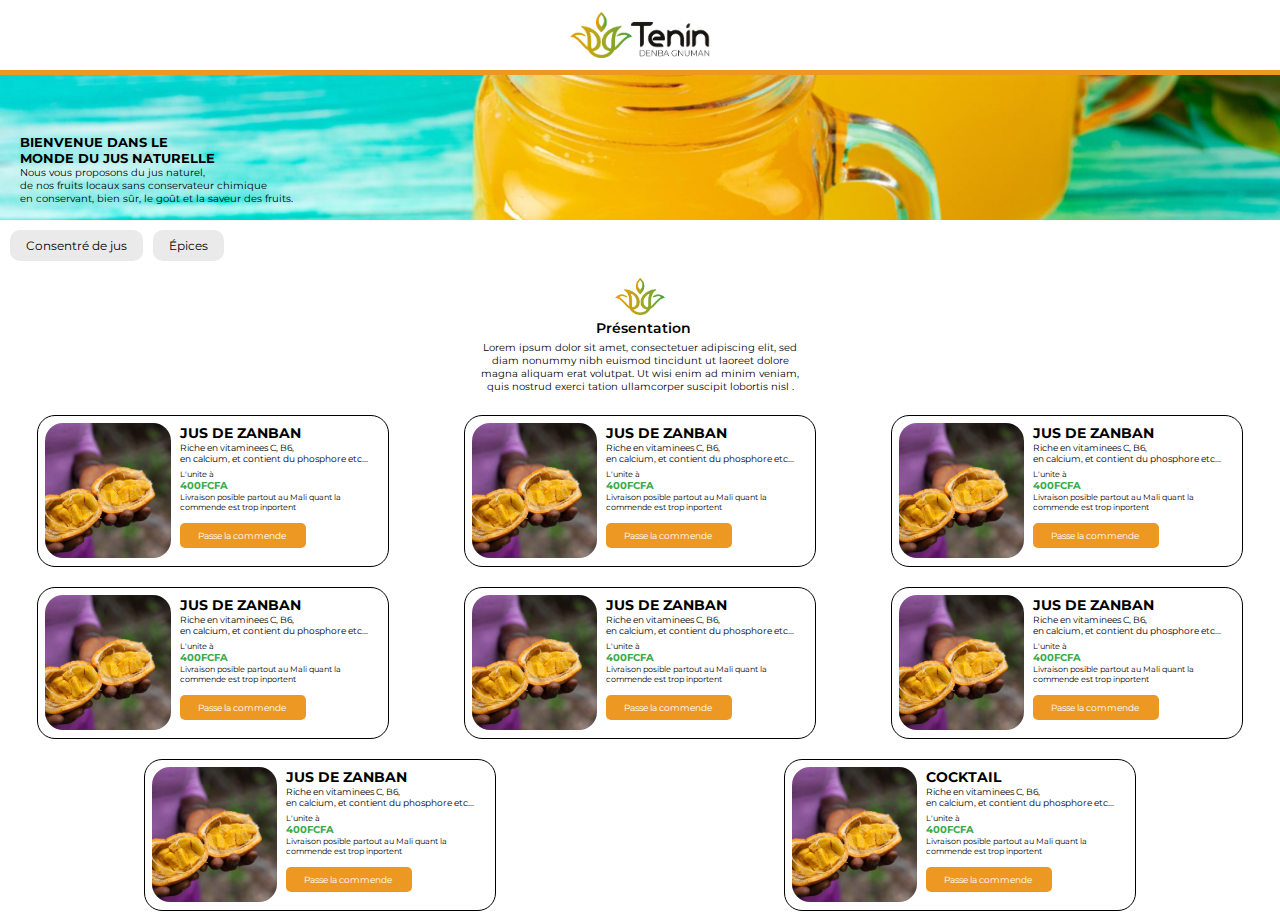
==== index.html @ f56ebce5 "lknkjhj" ====
<!DOCTYPE html>
<html lang="en">
<head>
    <meta charset="UTF-8">
    <meta http-equiv="X-UA-Compatible" content="IE=edge">
    <meta name="viewport" content="width=device-width, initial-scale=1.0">
    <link rel="stylesheet" href="head.css">
    <link rel="stylesheet" href="main.css">
    <link
    href="https://fonts.googleapis.com/css2?family=Montserrat:ital,wght@0,100;0,400;0,500;0,600;0,900;1,500;1,800&display=swap"
    rel="stylesheet">
    <title>Accuile</title>
</head>
<body>
    <head>
        <section class="barrDeNavigations">
            <img src="./Logo/Logo_heder.png" alt="">
        </section>
        <section class="spase">
        </section>
        <section class="image">
            <img src="./src/Images/jus_fruits_frais.jpg" alt="">
            <div class="texte">
                <h1>BIENVENUE DANS LE</h1>
                <h1>MONDE DU JUS NATURELLE </h1>
                <p>Nous vous proposons du jus naturel, 
                    <br> de nos fruits locaux sans conservateur chimique 
                    <br> en conservant, bien sûr, 
                    le goût et la saveur des fruits.</p>
            </div>
        </section>
        <div class="autre">
            <a href="">Consentré de jus</a>
            <a href="">Épices</a>
        </div>
        <div class="infoDuJus">
            <div class="logo_info">
            <img src="./Logo/Logo.png" alt="">
            <h1>Présentation</h1>
            <div class="paragraf">
                <p>Lorem ipsum dolor sit amet, consectetuer adipiscing elit, 
                    sed diam nonummy nibh euismod tincidunt ut laoreet dolore 
                    magna aliquam erat volutpat. Ut wisi enim ad minim veniam, 
                    quis nostrud exerci tation ullamcorper suscipit lobortis nisl .</p>
            </div>
            </div>
        </div>
    </head>
    <main>
        <section class="contenair_produit">

            <div class="produit">
                <div class="image_produit">
                <img src="./src/Images/mad.jpg" alt="">
                </div>
                <div class="info_produi">
                <h1>JUS DE ZANBAN</h1>
                <p>Riche en vitaminees C, B6, <br> en calcium, 
                   et contient 
                    du  phosphore etc...</p>
                <h6>L'unite à</h6>
                <H5>400FCFA </H5>
                <h4>Livraison posible partout au Mali quant la commende est trop inportent</h4>
                <a href="">
                    Passe la commende
                    <img src="" alt="">
                </a>
            </div>
            </div>

            <div class="produit">
                <div class="image_produit">
                <img src="./src/Images/mad.jpg" alt="">
                </div>
                <div class="info_produi">
                <h1>JUS DE ZANBAN</h1>
                <p>Riche en vitaminees C, B6, <br> en calcium, 
                   et contient 
                    du  phosphore etc...</p>
                <h6>L'unite à</h6>
                <H5>400FCFA </H5>
                <h4>Livraison posible partout au Mali quant la commende est trop inportent</h4>
                <a href="">
                    Passe la commende
                    <img src="" alt="">
                </a>
            </div>
            </div>

            <div class="produit">
                <div class="image_produit">
                <img src="./src/Images/mad.jpg" alt="">
                </div>
                <div class="info_produi">
                <h1>JUS DE ZANBAN</h1>
                <p>Riche en vitaminees C, B6, <br> en calcium, 
                   et contient 
                    du  phosphore etc...</p>
                <h6>L'unite à</h6>
                <H5>400FCFA </H5>
                <h4>Livraison posible partout au Mali quant la commende est trop inportent</h4>
                <a href="">
                    Passe la commende
                    <img src="" alt="">
                </a>
            </div>
            </div>

            <div class="produit">
                <div class="image_produit">
                <img src="./src/Images/mad.jpg" alt="">
                </div>
                <div class="info_produi">
                <h1>JUS DE ZANBAN</h1>
                <p>Riche en vitaminees C, B6, <br> en calcium, 
                   et contient 
                    du  phosphore etc...</p>
                <h6>L'unite à</h6>
                <H5>400FCFA </H5>
                <h4>Livraison posible partout au Mali quant la commende est trop inportent</h4>
                <a href="">
                    Passe la commende
                    <img src="" alt="">
                </a>
            </div>
            </div>

            <div class="produit">
                <div class="image_produit">
                <img src="./src/Images/mad.jpg" alt="">
                </div>
                <div class="info_produi">
                <h1>JUS DE ZANBAN</h1>
                <p>Riche en vitaminees C, B6, <br> en calcium, 
                   et contient 
                    du  phosphore etc...</p>
                <h6>L'unite à</h6>
                <H5>400FCFA </H5>
                <h4>Livraison posible partout au Mali quant la commende est trop inportent</h4>
                <a href="">
                    Passe la commende
                    <img src="" alt="">
                </a>
            </div>
            </div>

            <div class="produit">
                <div class="image_produit">
                <img src="./src/Images/mad.jpg" alt="">
                </div>
                <div class="info_produi">
                <h1>JUS DE ZANBAN</h1>
                <p>Riche en vitaminees C, B6, <br> en calcium, 
                   et contient 
                    du  phosphore etc...</p>
                <h6>L'unite à</h6>
                <H5>400FCFA </H5>
                <h4>Livraison posible partout au Mali quant la commende est trop inportent</h4>
                <a href="">
                    Passe la commende
                    <img src="" alt="">
                </a>
            </div>
            </div>

            <div class="produit">
                <div class="image_produit">
                <img src="./src/Images/mad.jpg" alt="">
                </div>
                <div class="info_produi">
                <h1>JUS DE ZANBAN</h1>
                <p>Riche en vitaminees C, B6, <br> en calcium, 
                   et contient 
                    du  phosphore etc...</p>
                <h6>L'unite à</h6>
                <H5>400FCFA </H5>
                <h4>Livraison posible partout au Mali quant la commende est trop inportent</h4>
                <a href="">
                    Passe la commende
                    <img src="" alt="">
                </a>
            </div>
            </div>

            <div class="produit">
                <div class="image_produit">
                <img src="./src/Images/mad.jpg" alt="">
                </div>
                <div class="info_produi">
                <h1>COCKTAIL</h1>
                <p>Riche en vitaminees C, B6, <br> en calcium, 
                   et contient 
                    du  phosphore etc...</p>
                <h6>L'unite à</h6>
                <H5>400FCFA </H5>
                <h4>Livraison posible partout au Mali quant la commende est trop inportent</h4>
                <a href="">
                    Passe la commende
                    <img src="" alt="">
                </a>
            </div>
            </div>
        </section>
    </main>
</body>
</html>
---- head.css ----
*{
    padding: 0%;
    margin: 0%;
    text-decoration: none;
    font-family: 'Montserrat', sans-serif;
}
.barrDeNavigations {
    width: 100%;
    height: 70px;
    background-color: #ffffff;
    display: flex;
    justify-content: center;
    align-items: center;
    position: fixed;
    border-bottom: 5px solid #ED9822;
}
.barrDeNavigations img{
    width: 140px;
}

.spase{
width: 100%;
height: 70px;
background-color: aqua;
}
.image{
    width: 100%;
    height: 150px;
}

.image img{
    width: 100%;
    height: 100%;
    object-fit: cover;
}
.texte{
    margin-top: -90px;
    margin-left: 20px;
}
.texte h1{
    font-size: 13px;
}
.texte p {
    font-size: 10px;
}
.autre{
    display: flex;
    margin-top: 10px;
    margin-bottom: 17px;
}
.autre a{
    font-size: 12px;
    margin-left: 10px;
    padding: 8px 16px;
    background-color: #eaeaea;
    color: #000000;
    border-radius: 10px;
}

/*pour les informartions*/
/*presentations*/
.logo_info{
    width: 100%;
    display: flex;
    flex-wrap: wrap;
    align-items: center;
    justify-content: center;
  
}
.logo_info img{
    width: 50px;
    padding: 0px 40%;
    margin-bottom: 4px;
}
.logo_info h1{
    font-weight: 600;
    font-size: 14px;
    margin-left: 7px;
    color: #000000;
    padding: 0px 40%;
    margin-bottom: 4px;
}
/*paragrave*/
.paragraf {
    width: 100%;
    display: flex;
    justify-content: center;
    justify-content: center;
    background-color: aqua;
}
.paragraf p{
    width: 330px;
    font-size: 10px;
    text-align: center;
    margin-bottom: 12px;
}
---- main.css ----
.contenair_produit{
    width: 100%;
    height: 100%;
    display: flex;
    flex-wrap: wrap;
    justify-content: space-around;
}

.produit{
    margin-top: 10px;
    width: 350px;
    height: 150px;
    display: flex;
    border-radius: 18px;
    border: 1px solid black;
    margin-bottom: 10px;
   
}

.image_produit{
    width: 40%;
    display: flex;
    justify-content: center;
    align-items: center;
    
}
.image_produit img{
    width: 90%;
    height: 90%;
    object-fit: cover;
    border-radius: 18px;
}
.info_produi{
    width: 60%;
    margin-top: 8px;
    margin-left: 2px;
}
.info_produi h1{
    font-size: 14px;
}

.info_produi p{
    font-size: 9px;
    margin-bottom: 5px;
}
.info_produi a{
    font-size: 9px;
    background-color:  #ED9822;
    padding: 7px 18px;
    color: rgb(255, 255, 255);
    border-radius: 5px;
}
.info_produi H5{
    font-size: 10px;
    color: #36AA49;
    font-weight: 700;
}
.info_produi h6{
    font-weight: 400;
    font-size: 8px;
}
.info_produi h4{
    font-weight: 400;
    font-size: 8px;
    margin-bottom: 12px;
}
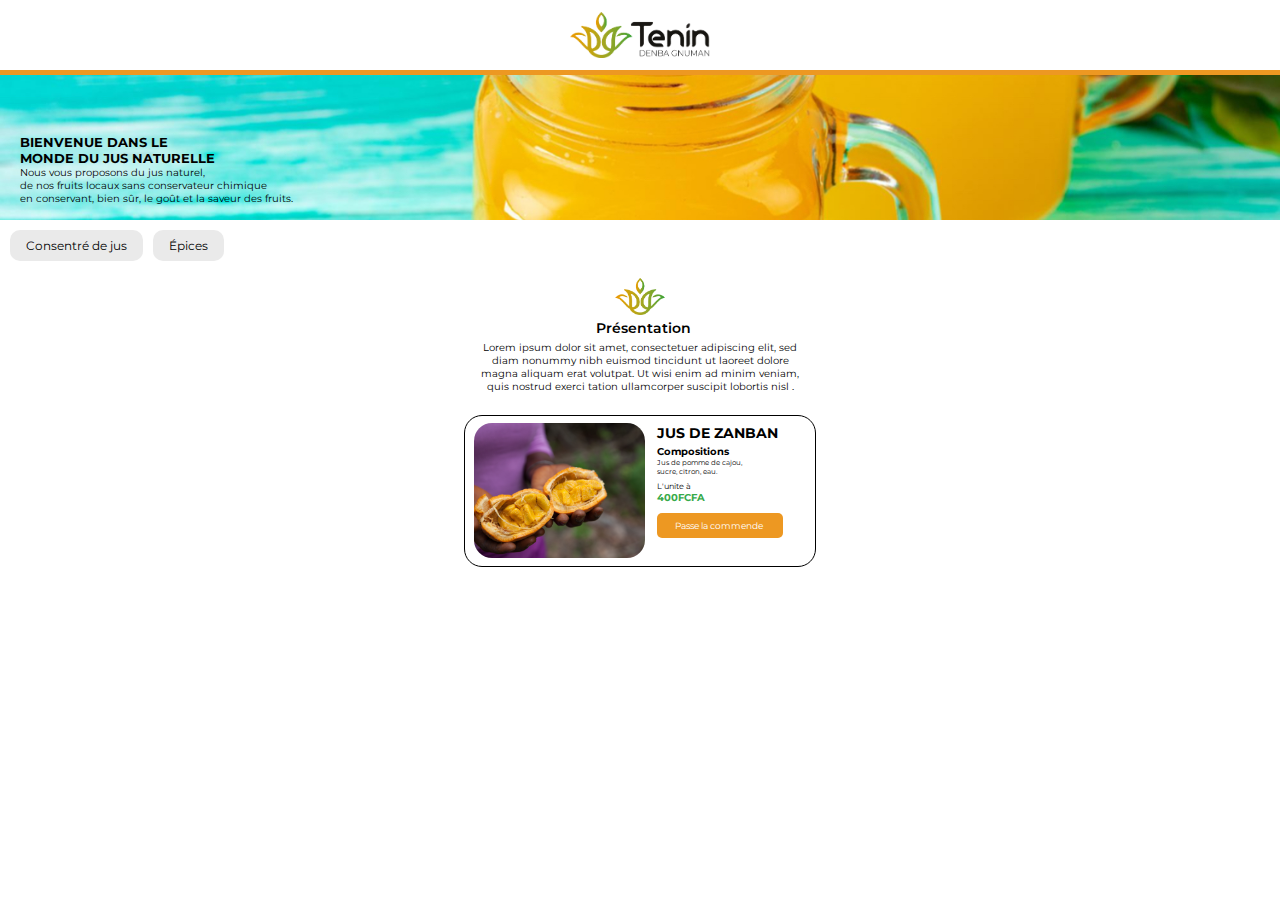
==== commit d49e64d6: "krklkkr" ====
--- a/index.html
+++ b/index.html
@@ -55,151 +55,17 @@
                 </div>
                 <div class="info_produi">
                 <h1>JUS DE ZANBAN</h1>
-                <p>Riche en vitaminees C, B6, <br> en calcium, 
-                   et contient 
-                    du  phosphore etc...</p>
+                <h2>Compositions</h2>
+                <p>Jus de pomme de cajou, <br> sucre, citron, eau.</p>
                 <h6>L'unite à</h6>
                 <H5>400FCFA </H5>
-                <h4>Livraison posible partout au Mali quant la commende est trop inportent</h4>
-                <a href="">
+                <a href="./Pages/Commande de produit/cajou.html">
                     Passe la commende
                     <img src="" alt="">
                 </a>
             </div>
             </div>
 
-            <div class="produit">
-                <div class="image_produit">
-                <img src="./src/Images/mad.jpg" alt="">
-                </div>
-                <div class="info_produi">
-                <h1>JUS DE ZANBAN</h1>
-                <p>Riche en vitaminees C, B6, <br> en calcium, 
-                   et contient 
-                    du  phosphore etc...</p>
-                <h6>L'unite à</h6>
-                <H5>400FCFA </H5>
-                <h4>Livraison posible partout au Mali quant la commende est trop inportent</h4>
-                <a href="">
-                    Passe la commende
-                    <img src="" alt="">
-                </a>
-            </div>
-            </div>
-
-            <div class="produit">
-                <div class="image_produit">
-                <img src="./src/Images/mad.jpg" alt="">
-                </div>
-                <div class="info_produi">
-                <h1>JUS DE ZANBAN</h1>
-                <p>Riche en vitaminees C, B6, <br> en calcium, 
-                   et contient 
-                    du  phosphore etc...</p>
-                <h6>L'unite à</h6>
-                <H5>400FCFA </H5>
-                <h4>Livraison posible partout au Mali quant la commende est trop inportent</h4>
-                <a href="">
-                    Passe la commende
-                    <img src="" alt="">
-                </a>
-            </div>
-            </div>
-
-            <div class="produit">
-                <div class="image_produit">
-                <img src="./src/Images/mad.jpg" alt="">
-                </div>
-                <div class="info_produi">
-                <h1>JUS DE ZANBAN</h1>
-                <p>Riche en vitaminees C, B6, <br> en calcium, 
-                   et contient 
-                    du  phosphore etc...</p>
-                <h6>L'unite à</h6>
-                <H5>400FCFA </H5>
-                <h4>Livraison posible partout au Mali quant la commende est trop inportent</h4>
-                <a href="">
-                    Passe la commende
-                    <img src="" alt="">
-                </a>
-            </div>
-            </div>
-
-            <div class="produit">
-                <div class="image_produit">
-                <img src="./src/Images/mad.jpg" alt="">
-                </div>
-                <div class="info_produi">
-                <h1>JUS DE ZANBAN</h1>
-                <p>Riche en vitaminees C, B6, <br> en calcium, 
-                   et contient 
-                    du  phosphore etc...</p>
-                <h6>L'unite à</h6>
-                <H5>400FCFA </H5>
-                <h4>Livraison posible partout au Mali quant la commende est trop inportent</h4>
-                <a href="">
-                    Passe la commende
-                    <img src="" alt="">
-                </a>
-            </div>
-            </div>
-
-            <div class="produit">
-                <div class="image_produit">
-                <img src="./src/Images/mad.jpg" alt="">
-                </div>
-                <div class="info_produi">
-                <h1>JUS DE ZANBAN</h1>
-                <p>Riche en vitaminees C, B6, <br> en calcium, 
-                   et contient 
-                    du  phosphore etc...</p>
-                <h6>L'unite à</h6>
-                <H5>400FCFA </H5>
-                <h4>Livraison posible partout au Mali quant la commende est trop inportent</h4>
-                <a href="">
-                    Passe la commende
-                    <img src="" alt="">
-                </a>
-            </div>
-            </div>
-
-            <div class="produit">
-                <div class="image_produit">
-                <img src="./src/Images/mad.jpg" alt="">
-                </div>
-                <div class="info_produi">
-                <h1>JUS DE ZANBAN</h1>
-                <p>Riche en vitaminees C, B6, <br> en calcium, 
-                   et contient 
-                    du  phosphore etc...</p>
-                <h6>L'unite à</h6>
-                <H5>400FCFA </H5>
-                <h4>Livraison posible partout au Mali quant la commende est trop inportent</h4>
-                <a href="">
-                    Passe la commende
-                    <img src="" alt="">
-                </a>
-            </div>
-            </div>
-
-            <div class="produit">
-                <div class="image_produit">
-                <img src="./src/Images/mad.jpg" alt="">
-                </div>
-                <div class="info_produi">
-                <h1>COCKTAIL</h1>
-                <p>Riche en vitaminees C, B6, <br> en calcium, 
-                   et contient 
-                    du  phosphore etc...</p>
-                <h6>L'unite à</h6>
-                <H5>400FCFA </H5>
-                <h4>Livraison posible partout au Mali quant la commende est trop inportent</h4>
-                <a href="">
-                    Passe la commende
-                    <img src="" alt="">
-                </a>
-            </div>
-            </div>
         </section>
     </main>
 </body>
--- a/main.css
+++ b/main.css
@@ -18,7 +18,7 @@
 }
 
 .image_produit{
-    width: 40%;
+    width: 60%;
     display: flex;
     justify-content: center;
     align-items: center;
@@ -31,7 +31,7 @@
     border-radius: 18px;
 }
 .info_produi{
-    width: 60%;
+    width: 50%;
     margin-top: 8px;
     margin-left: 2px;
 }
@@ -40,7 +40,7 @@
 }
 
 .info_produi p{
-    font-size: 9px;
+    font-size: 7px;
     margin-bottom: 5px;
 }
 .info_produi a{
@@ -54,13 +54,15 @@
     font-size: 10px;
     color: #36AA49;
     font-weight: 700;
+    margin-bottom: 10px;
 }
 .info_produi h6{
     font-weight: 400;
     font-size: 8px;
 }
-.info_produi h4{
-    font-weight: 400;
-    font-size: 8px;
-    margin-bottom: 12px;
+
+.info_produi h2{
+    margin-top: 3px;
+    font-size: 10px;
+    color: rgb(0, 0, 0);
 }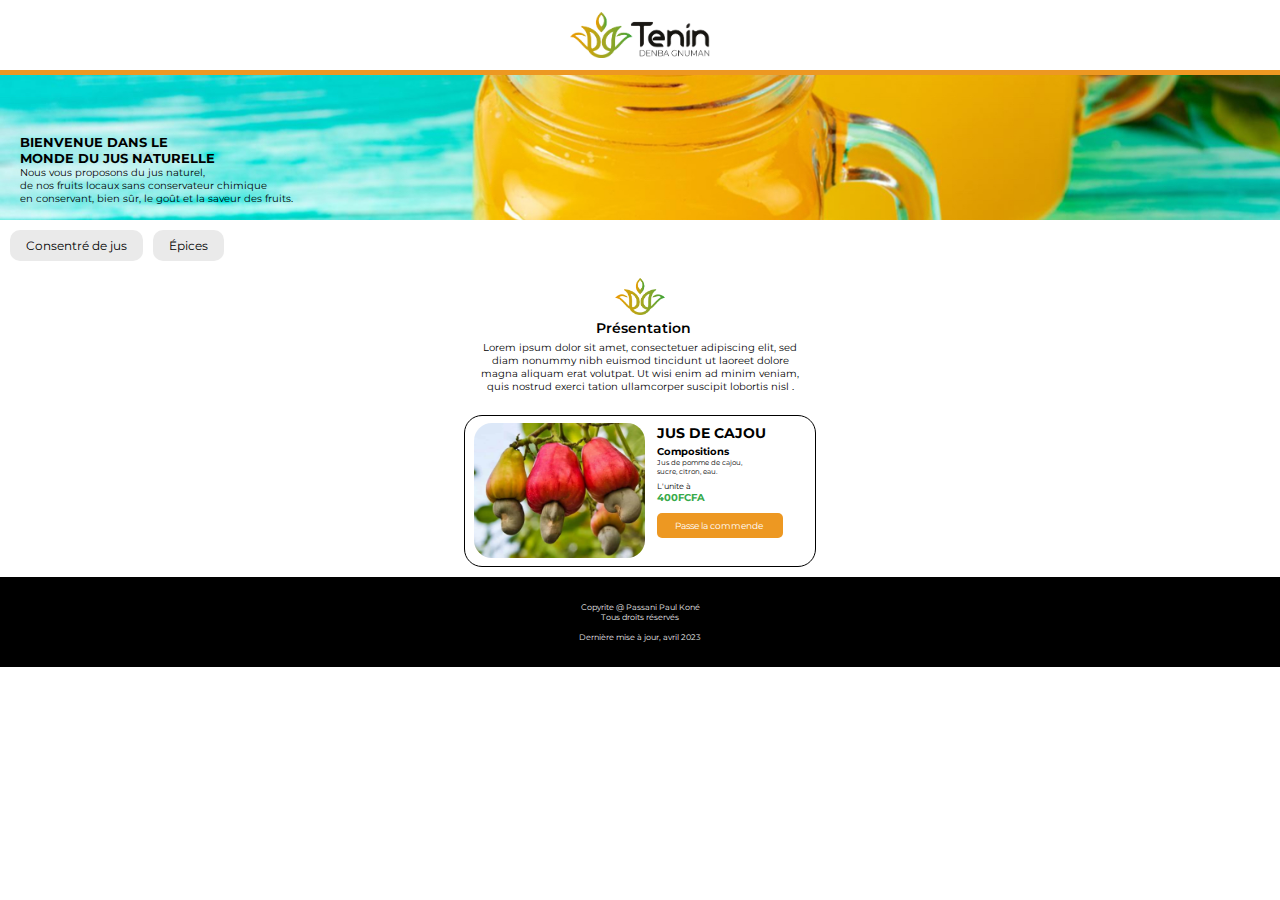
==== commit f6a4014f: "dlke,lke" ====
--- a/index.html
+++ b/index.html
@@ -51,10 +51,10 @@
 
             <div class="produit">
                 <div class="image_produit">
-                <img src="./src/Images/mad.jpg" alt="">
+                <img src="./src/Images/cajou.JPG" alt="">
                 </div>
                 <div class="info_produi">
-                <h1>JUS DE ZANBAN</h1>
+                <h1>JUS DE CAJOU</h1>
                 <h2>Compositions</h2>
                 <p>Jus de pomme de cajou, <br> sucre, citron, eau.</p>
                 <h6>L'unite à</h6>
@@ -68,5 +68,11 @@
 
         </section>
     </main>
+    <div class="baDePage">
+        <p>Copyrite @ Passani Paul Koné <br>
+        Tous droits réservés <br>
+        <br>
+        Dernière mise à jour, avril 2023 </p>
+    </div>
 </body>
 </html>--- a/head.css
+++ b/head.css
@@ -93,4 +93,20 @@
     font-size: 10px;
     text-align: center;
     margin-bottom: 12px;
+}
+
+
+/*Bas de page*/
+.baDePage{
+    display: flex;
+    justify-content: center;
+    align-items: center;
+    width: 100%;
+    height: 90px;
+    background-color: #000000;
+}
+.baDePage p{
+    text-align: center;
+    color: #eaeaea;
+    font-size: 8px;
 }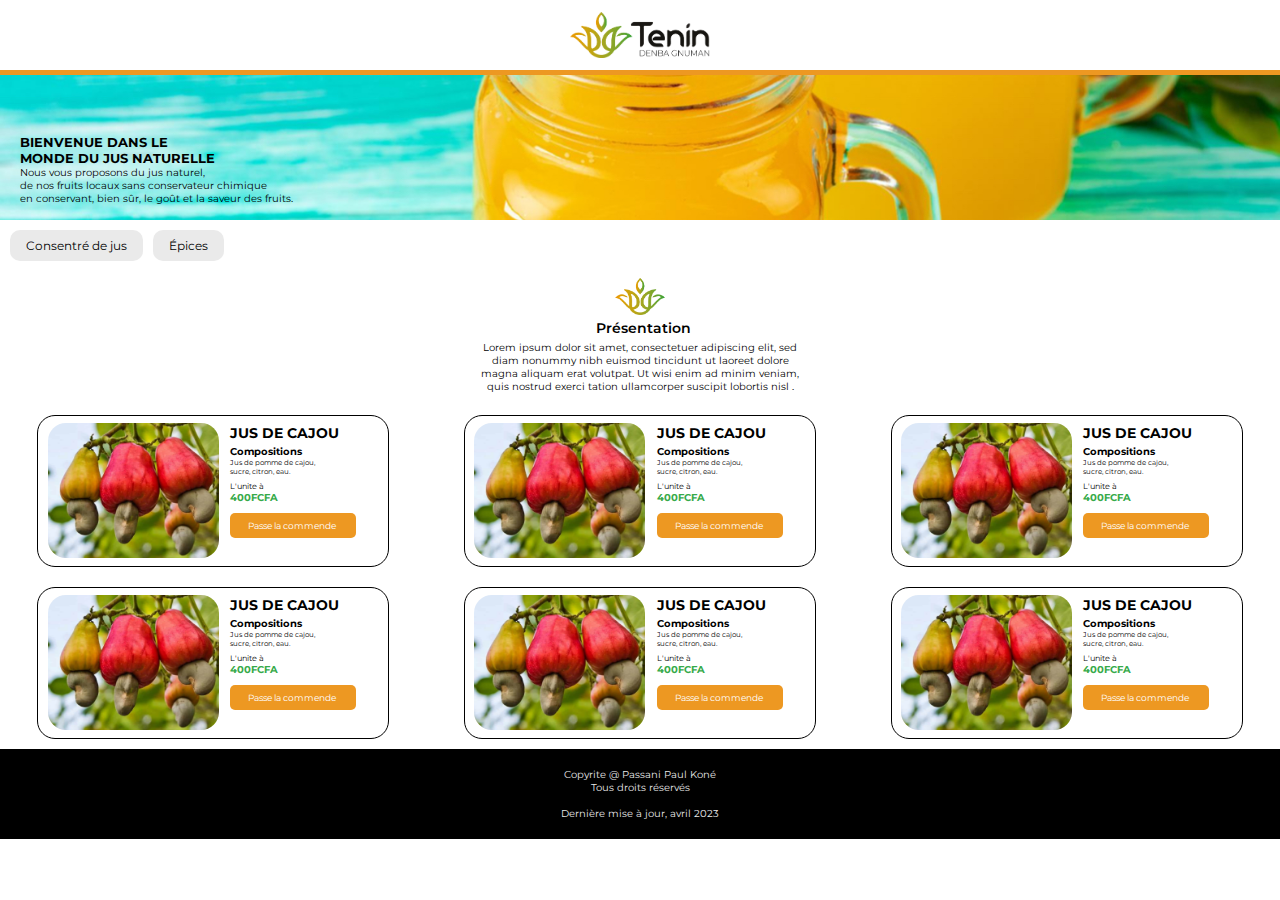
==== commit fb69e59a: "kjnkk" ====
--- a/index.html
+++ b/index.html
@@ -66,6 +66,91 @@
             </div>
             </div>
 
+            <div class="produit">
+                <div class="image_produit">
+                <img src="./src/Images/cajou.JPG" alt="">
+                </div>
+                <div class="info_produi">
+                <h1>JUS DE CAJOU</h1>
+                <h2>Compositions</h2>
+                <p>Jus de pomme de cajou, <br> sucre, citron, eau.</p>
+                <h6>L'unite à</h6>
+                <H5>400FCFA </H5>
+                <a href="./Pages/Commande de produit/cajou.html">
+                    Passe la commende
+                    <img src="" alt="">
+                </a>
+            </div>
+            </div>
+
+            <div class="produit">
+                <div class="image_produit">
+                <img src="./src/Images/cajou.JPG" alt="">
+                </div>
+                <div class="info_produi">
+                <h1>JUS DE CAJOU</h1>
+                <h2>Compositions</h2>
+                <p>Jus de pomme de cajou, <br> sucre, citron, eau.</p>
+                <h6>L'unite à</h6>
+                <H5>400FCFA </H5>
+                <a href="./Pages/Commande de produit/cajou.html">
+                    Passe la commende
+                    <img src="" alt="">
+                </a>
+            </div>
+            </div>
+
+            <div class="produit">
+                <div class="image_produit">
+                <img src="./src/Images/cajou.JPG" alt="">
+                </div>
+                <div class="info_produi">
+                <h1>JUS DE CAJOU</h1>
+                <h2>Compositions</h2>
+                <p>Jus de pomme de cajou, <br> sucre, citron, eau.</p>
+                <h6>L'unite à</h6>
+                <H5>400FCFA </H5>
+                <a href="./Pages/Commande de produit/cajou.html">
+                    Passe la commende
+                    <img src="" alt="">
+                </a>
+            </div>
+            </div>
+
+            <div class="produit">
+                <div class="image_produit">
+                <img src="./src/Images/cajou.JPG" alt="">
+                </div>
+                <div class="info_produi">
+                <h1>JUS DE CAJOU</h1>
+                <h2>Compositions</h2>
+                <p>Jus de pomme de cajou, <br> sucre, citron, eau.</p>
+                <h6>L'unite à</h6>
+                <H5>400FCFA </H5>
+                <a href="./Pages/Commande de produit/cajou.html">
+                    Passe la commende
+                    <img src="" alt="">
+                </a>
+            </div>
+            </div>
+
+            <div class="produit">
+                <div class="image_produit">
+                <img src="./src/Images/cajou.JPG" alt="">
+                </div>
+                <div class="info_produi">
+                <h1>JUS DE CAJOU</h1>
+                <h2>Compositions</h2>
+                <p>Jus de pomme de cajou, <br> sucre, citron, eau.</p>
+                <h6>L'unite à</h6>
+                <H5>400FCFA </H5>
+                <a href="./Pages/Commande de produit/cajou.html">
+                    Passe la commende
+                    <img src="" alt="">
+                </a>
+            </div>
+            </div>
+
         </section>
     </main>
     <div class="baDePage">
--- a/head.css
+++ b/head.css
@@ -108,5 +108,5 @@
 .baDePage p{
     text-align: center;
     color: #eaeaea;
-    font-size: 8px;
+    font-size: 10px;
 }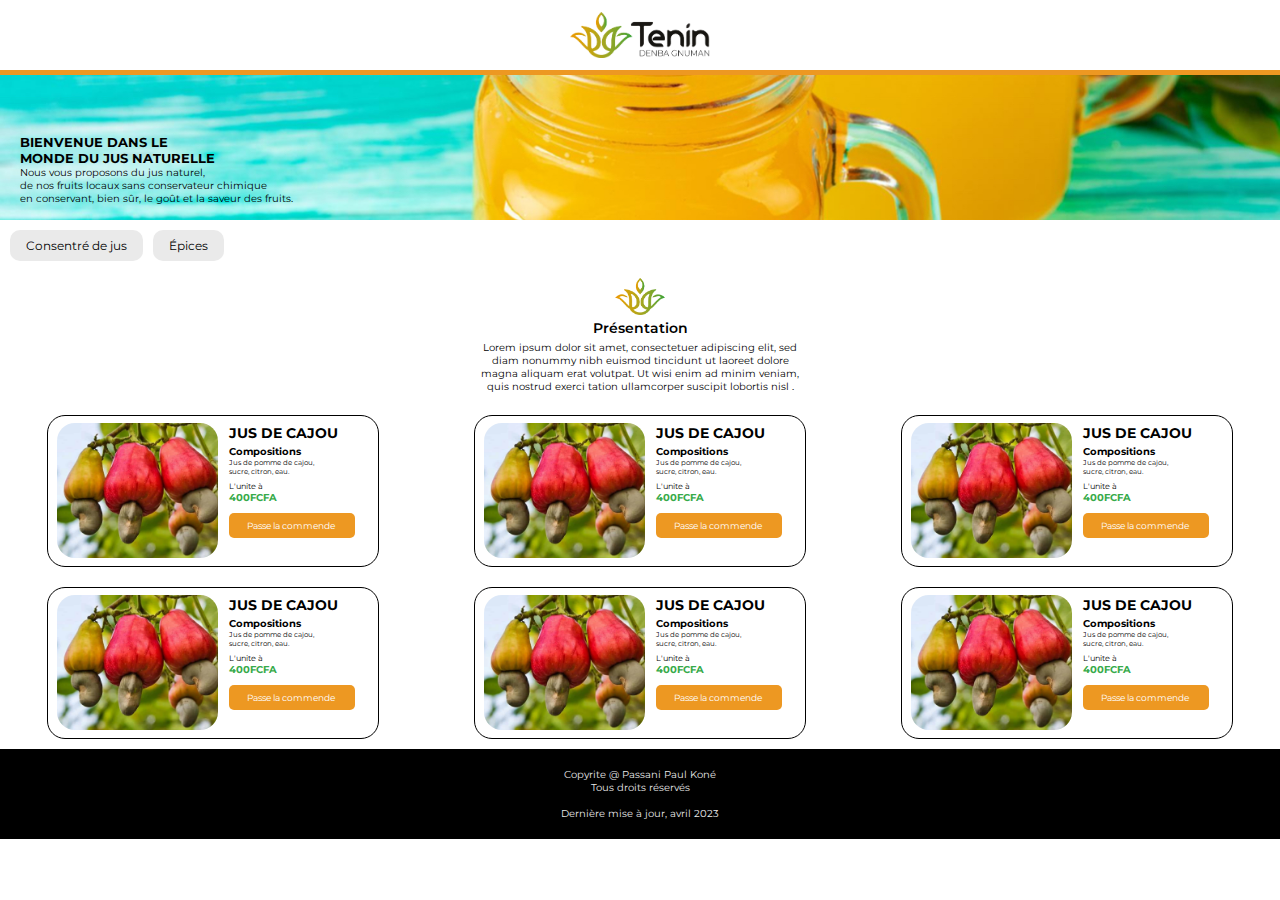
==== commit db51b097: "jbjbjkbkj" ====
--- a/index.html
+++ b/index.html
@@ -31,7 +31,7 @@
         </section>
         <div class="autre">
             <a href="">Consentré de jus</a>
-            <a href="">Épices</a>
+            <a href="./Epise/epices.html">Épices</a>
         </div>
         <div class="infoDuJus">
             <div class="logo_info">
@@ -152,12 +152,13 @@
             </div>
 
         </section>
+        <div class="baDePage">
+            <p>Copyrite @ Passani Paul Koné <br>
+            Tous droits réservés <br>
+            <br>
+            Dernière mise à jour, avril 2023 </p>
+        </div>
     </main>
-    <div class="baDePage">
-        <p>Copyrite @ Passani Paul Koné <br>
-        Tous droits réservés <br>
-        <br>
-        Dernière mise à jour, avril 2023 </p>
-    </div>
+
 </body>
 </html>--- a/head.css
+++ b/head.css
@@ -21,7 +21,7 @@
 .spase{
 width: 100%;
 height: 70px;
-background-color: aqua;
+background-color: rgb(255, 255, 255);
 }
 .image{
     width: 100%;
@@ -75,10 +75,10 @@
 .logo_info h1{
     font-weight: 600;
     font-size: 14px;
-    margin-left: 7px;
     color: #000000;
-    padding: 0px 40%;
+    width: 100%;
     margin-bottom: 4px;
+    text-align: center;
 }
 /*paragrave*/
 .paragraf {
@@ -86,7 +86,6 @@
     display: flex;
     justify-content: center;
     justify-content: center;
-    background-color: aqua;
 }
 .paragraf p{
     width: 330px;
--- a/main.css
+++ b/main.css
@@ -8,7 +8,7 @@
 
 .produit{
     margin-top: 10px;
-    width: 350px;
+    width: 330px;
     height: 150px;
     display: flex;
     border-radius: 18px;
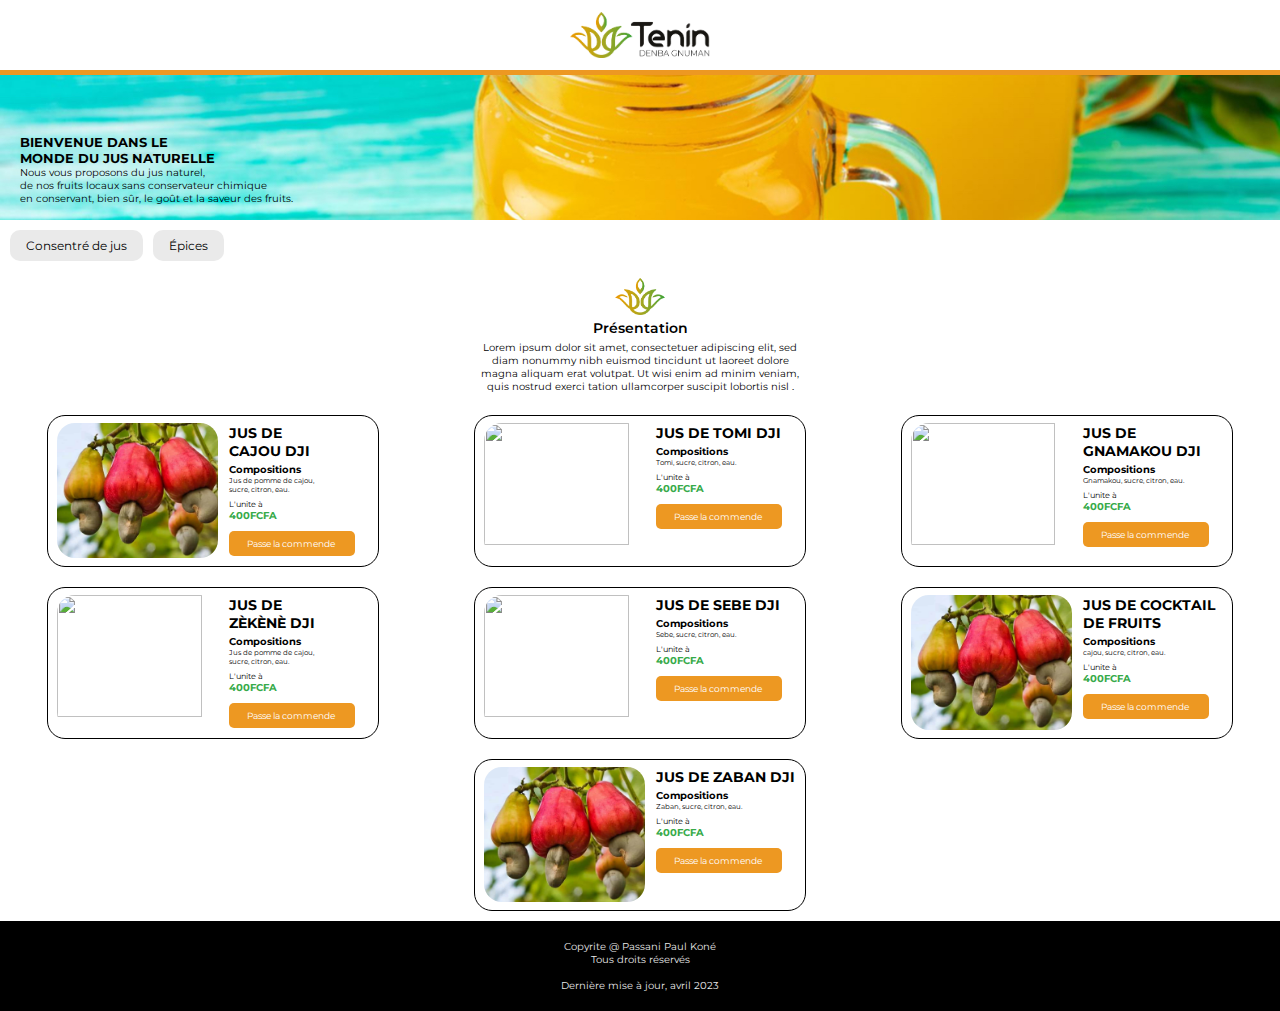
==== commit 3c6c2d93: "kkhvuh" ====
--- a/index.html
+++ b/index.html
@@ -54,9 +54,77 @@
                 <img src="./src/Images/cajou.JPG" alt="">
                 </div>
                 <div class="info_produi">
-                <h1>JUS DE CAJOU</h1>
+                <h1>JUS DE <br> CAJOU DJI</h1>
                 <h2>Compositions</h2>
                 <p>Jus de pomme de cajou, <br> sucre, citron, eau.</p>
+                <h6>L'unite à</h6>
+                <H5>400FCFA </H5>
+                <a href="./Pages/Commande de produit/cajou.html">
+                    Passe la commende
+                    <img src="" alt="">
+                </a>
+            </div>
+            </div>
+
+            <div class="produit">
+                <div class="image_produit">
+                <img src="./src/Images/Tomi.JPG" alt="">
+                </div>
+                <div class="info_produi">
+                <h1>JUS DE TOMI DJI</h1>
+                <h2>Compositions</h2>
+                <p>Tomi, sucre, citron, eau.</p>
+                <h6>L'unite à</h6>
+                <H5>400FCFA </H5>
+                <a href="./Pages/Commande de produit/cajou.html">
+                    Passe la commende
+                    <img src="" alt="">
+                </a>
+            </div>
+            </div>
+
+            <div class="produit">
+                <div class="image_produit">
+                <img src="./src/Images/gingembre.JPG" alt="">
+                </div>
+                <div class="info_produi">
+                <h1>JUS DE <br> GNAMAKOU DJI</h1>
+                <h2>Compositions</h2>
+                <p>Gnamakou, sucre, citron, eau.</p>
+                <h6>L'unite à</h6>
+                <H5>400FCFA </H5>
+                <a href="./Pages/Commande de produit/cajou.html">
+                    Passe la commende
+                    <img src="" alt="">
+                </a>
+            </div>
+            </div>
+
+            <div class="produit">
+                <div class="image_produit">
+                <img src="./src/Images/ZÈKÈNÈ .JPG" alt="">
+                </div>
+                <div class="info_produi">
+                <h1>JUS DE <br> ZÈKÈNÈ DJI</h1>
+                <h2>Compositions</h2>
+                <p>Jus de pomme de cajou, <br> sucre, citron, eau.</p>
+                <h6>L'unite à</h6>
+                <H5>400FCFA </H5>
+                <a href="./Pages/Commande de produit/cajou.html">
+                    Passe la commende
+                    <img src="" alt="">
+                </a>
+            </div>
+            </div>
+
+            <div class="produit">
+                <div class="image_produit">
+                <img src="./src/Images/Sebe.JPG" alt="">
+                </div>
+                <div class="info_produi">
+                <h1>JUS DE SEBE DJI</h1>
+                <h2>Compositions</h2>
+                <p>Sebe, sucre, citron, eau.</p>
                 <h6>L'unite à</h6>
                 <H5>400FCFA </H5>
                 <a href="./Pages/Commande de produit/cajou.html">
@@ -71,9 +139,9 @@
                 <img src="./src/Images/cajou.JPG" alt="">
                 </div>
                 <div class="info_produi">
-                <h1>JUS DE CAJOU</h1>
+                <h1>JUS DE COCKTAIL DE FRUITS</h1>
                 <h2>Compositions</h2>
-                <p>Jus de pomme de cajou, <br> sucre, citron, eau.</p>
+                <p>cajou, sucre, citron, eau.</p>
                 <h6>L'unite à</h6>
                 <H5>400FCFA </H5>
                 <a href="./Pages/Commande de produit/cajou.html">
@@ -83,65 +151,15 @@
             </div>
             </div>
 
-            <div class="produit">
-                <div class="image_produit">
-                <img src="./src/Images/cajou.JPG" alt="">
-                </div>
-                <div class="info_produi">
-                <h1>JUS DE CAJOU</h1>
-                <h2>Compositions</h2>
-                <p>Jus de pomme de cajou, <br> sucre, citron, eau.</p>
-                <h6>L'unite à</h6>
-                <H5>400FCFA </H5>
-                <a href="./Pages/Commande de produit/cajou.html">
-                    Passe la commende
-                    <img src="" alt="">
-                </a>
-            </div>
-            </div>
 
             <div class="produit">
                 <div class="image_produit">
                 <img src="./src/Images/cajou.JPG" alt="">
                 </div>
                 <div class="info_produi">
-                <h1>JUS DE CAJOU</h1>
+                <h1>JUS DE ZABAN DJI</h1>
                 <h2>Compositions</h2>
-                <p>Jus de pomme de cajou, <br> sucre, citron, eau.</p>
-                <h6>L'unite à</h6>
-                <H5>400FCFA </H5>
-                <a href="./Pages/Commande de produit/cajou.html">
-                    Passe la commende
-                    <img src="" alt="">
-                </a>
-            </div>
-            </div>
-
-            <div class="produit">
-                <div class="image_produit">
-                <img src="./src/Images/cajou.JPG" alt="">
-                </div>
-                <div class="info_produi">
-                <h1>JUS DE CAJOU</h1>
-                <h2>Compositions</h2>
-                <p>Jus de pomme de cajou, <br> sucre, citron, eau.</p>
-                <h6>L'unite à</h6>
-                <H5>400FCFA </H5>
-                <a href="./Pages/Commande de produit/cajou.html">
-                    Passe la commende
-                    <img src="" alt="">
-                </a>
-            </div>
-            </div>
-
-            <div class="produit">
-                <div class="image_produit">
-                <img src="./src/Images/cajou.JPG" alt="">
-                </div>
-                <div class="info_produi">
-                <h1>JUS DE CAJOU</h1>
-                <h2>Compositions</h2>
-                <p>Jus de pomme de cajou, <br> sucre, citron, eau.</p>
+                <p>Zaban, sucre, citron, eau.</p>
                 <h6>L'unite à</h6>
                 <H5>400FCFA </H5>
                 <a href="./Pages/Commande de produit/cajou.html">
